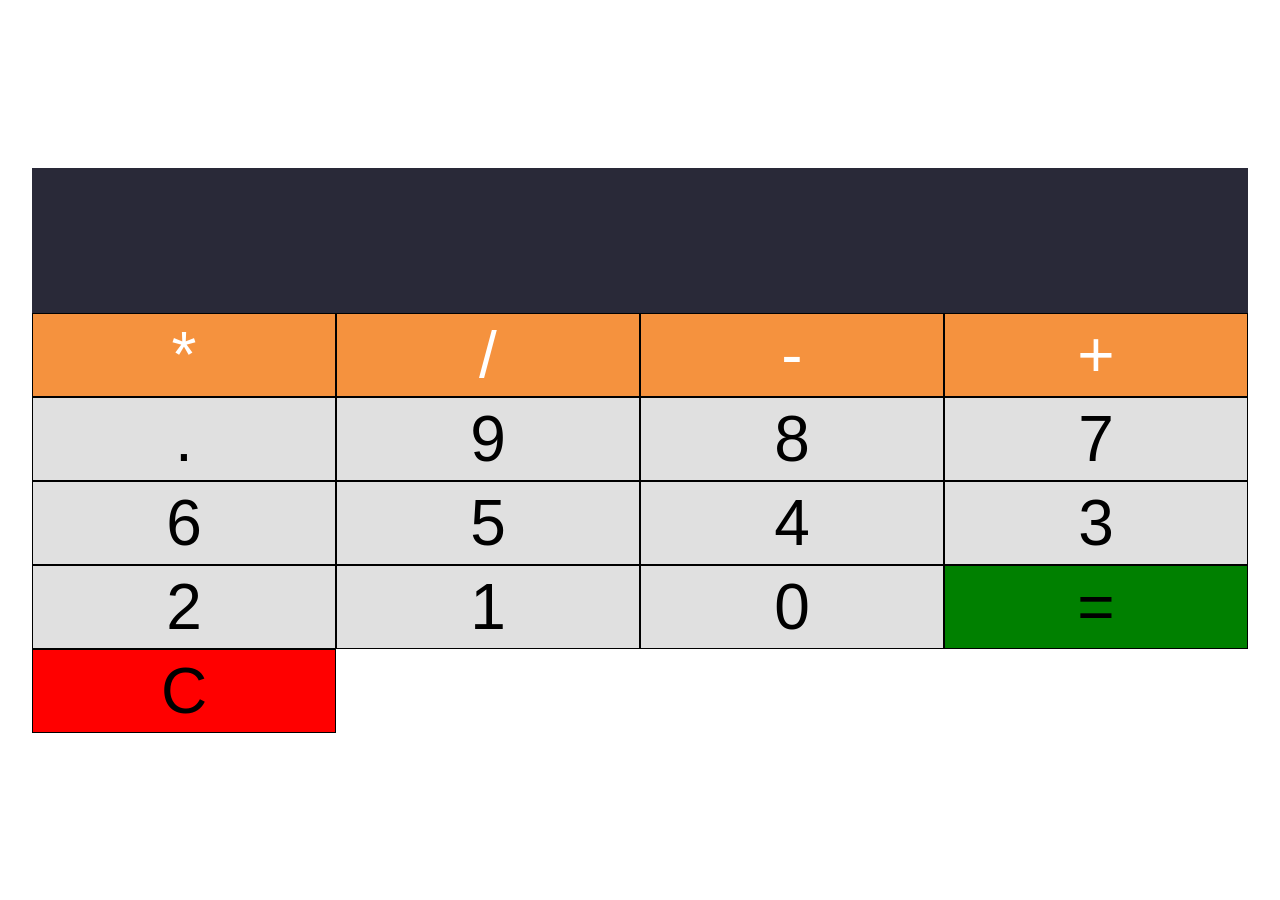
==== index.html @ f1f90103 "Add files via upload" ====
<!DOCTYPE html>
<html lang="en">

<head>
 <meta charset="UTF-8">
 <meta name="viewport" content="width=device-width, initial-scale=1.0">
 <meta http-equiv="X-UA-Compatible" content="ie=edge">
 <title>Recording</title>
 <link rel="stylesheet" href="style.css">
</head>

<body>
 <section class="calculator">
  <form>
   <input type="text" name="" id="" class="screen">
  </form>
  <div class="buttons">
   <!-- yellow -->
   <button type="button" class="btn btn-yellow" data-num="*">*</button>
   <button type="button" class="btn btn-yellow" data-num="/">/</button>
   <button type="button" class="btn btn-yellow" data-num="-">-</button>
   <button type="button" class="btn btn-yellow" data-num="+">+</button>
   <!-- grey buttons -->
   <button type="button" class="btn btn-grey" data-num=".">.</button>
   <button type="button" class="btn btn-grey" data-num="9">9</button>
   <button type="button" class="btn btn-grey" data-num="8">8</button>
   <button type="button" class="btn btn-grey" data-num="7">7</button>
   <button type="button" class="btn btn-grey" data-num="6">6</button>
   <button type="button" class="btn btn-grey" data-num="5">5</button>
   <button type="button" class="btn btn-grey" data-num="4">4</button>
   <button type="button" class="btn btn-grey" data-num="3">3</button>
   <button type="button" class="btn btn-grey" data-num="2">2</button>
   <button type="button" class="btn btn-grey" data-num="1">1</button>
   <button type="button" class="btn btn-grey" data-num="0">0</button>
   <button type="button" class="btn-equal btn-grey">=</button>
   <button type="button" class="btn-clear btn-grey">C</button>


  </div>





 </section>





 <script src="script.js"></script>
</body>

</html>
---- style.css ----
*{
 margin: 0;
 padding: 0;
 box-sizing: border-box;
}

body{
 min-height: 100vh;
 display: flex;
 align-items: center;
 justify-content: center;

}

.calculator{
 flex: 0 0 95%;
}
.screen{
 width: 100%;
 font-size: 7rem;
 padding: 0.5rem;
 background: rgb(41,41,56);
 color: white;
 border:none;
}

.buttons{
 display: flex;
 flex-wrap: wrap;
 transition: all 0.5s linear;
}

button{
 flex:0 0 25%;
 border: 1px solid black;
 padding: 0.25rem 0;
 transition: all 2s ease;
}
button:hover{
 background: blue;
}
.btn-yellow{
 background: rgb(245,146,62);
 color: white;
}
.btn-grey{
 background: rgb(224,224,224);
}
.btn,.btn-equal,.btn-clear{
 font-size: 4rem;
}
.btn-equal{
 background: green;
}
.btn-clear{
 background: red;
}
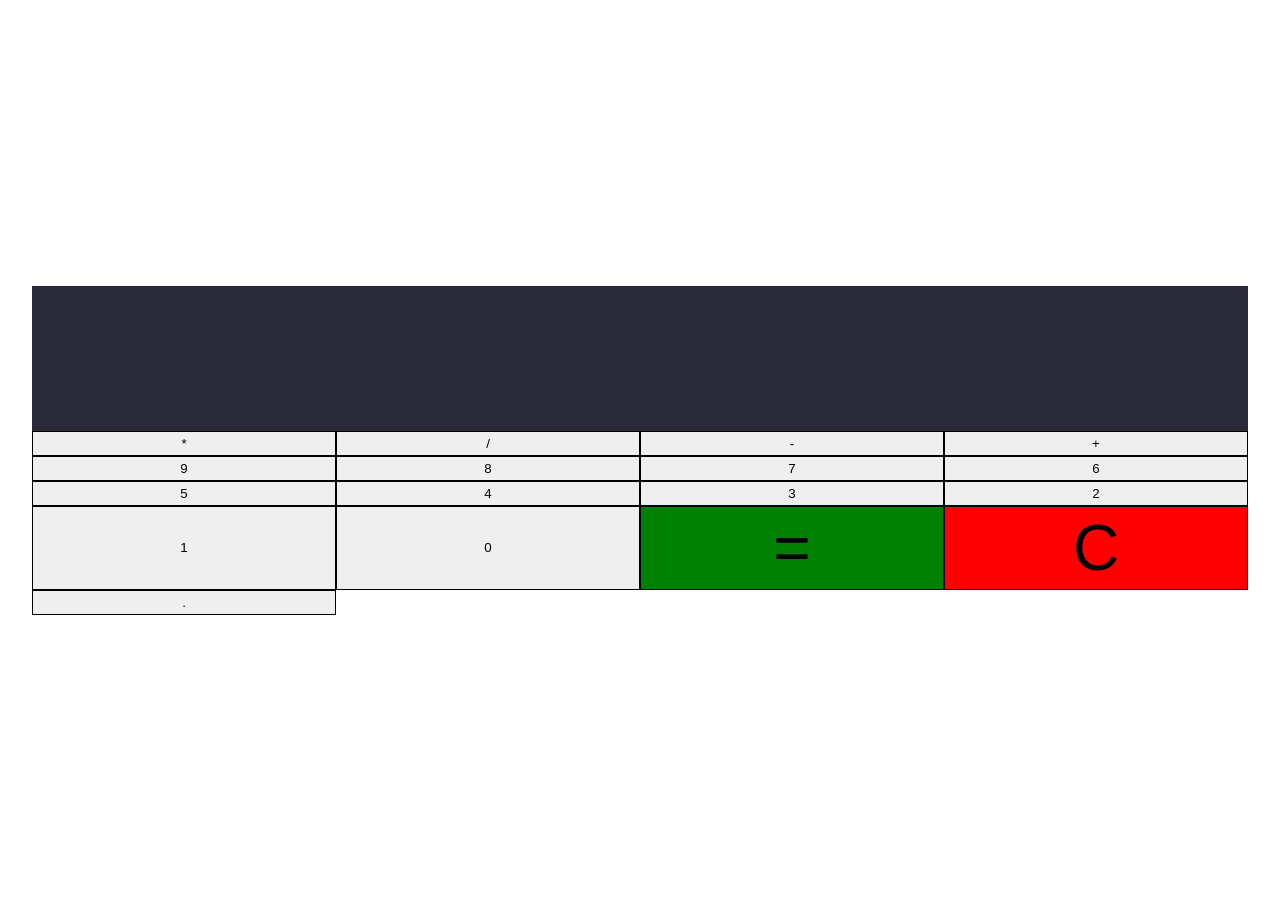
==== commit 9579ea63: "Update index.html" ====
--- a/index.html
+++ b/index.html
@@ -1,54 +1,36 @@
 <!DOCTYPE html>
-<html lang="en">
-
 <head>
- <meta charset="UTF-8">
- <meta name="viewport" content="width=device-width, initial-scale=1.0">
- <meta http-equiv="X-UA-Compatible" content="ie=edge">
- <title>Recording</title>
- <link rel="stylesheet" href="style.css">
+ <title>Calculator</title>
+ <link rel="stylesheet" type="text/css" href="style.css">
+ <script src="script.js"></script>
 </head>
 
 <body>
- <section class="calculator">
-  <form>
+ <div class="calculator">
    <input type="text" name="" id="" class="screen">
-  </form>
-  <div class="buttons">
-   <!-- yellow -->
-   <button type="button" class="btn btn-yellow" data-num="*">*</button>
-   <button type="button" class="btn btn-yellow" data-num="/">/</button>
-   <button type="button" class="btn btn-yellow" data-num="-">-</button>
-   <button type="button" class="btn btn-yellow" data-num="+">+</button>
-   <!-- grey buttons -->
-   <button type="button" class="btn btn-grey" data-num=".">.</button>
-   <button type="button" class="btn btn-grey" data-num="9">9</button>
-   <button type="button" class="btn btn-grey" data-num="8">8</button>
-   <button type="button" class="btn btn-grey" data-num="7">7</button>
-   <button type="button" class="btn btn-grey" data-num="6">6</button>
-   <button type="button" class="btn btn-grey" data-num="5">5</button>
-   <button type="button" class="btn btn-grey" data-num="4">4</button>
-   <button type="button" class="btn btn-grey" data-num="3">3</button>
-   <button type="button" class="btn btn-grey" data-num="2">2</button>
-   <button type="button" class="btn btn-grey" data-num="1">1</button>
-   <button type="button" class="btn btn-grey" data-num="0">0</button>
-   <button type="button" class="btn-equal btn-grey">=</button>
-   <button type="button" class="btn-clear btn-grey">C</button>
-
-
-  </div>
-
-
-
-
-
- </section>
-
-
-
-
-
- <script src="script.js"></script>
+   <div class="buttons">
+    <!-- math operations'keys -->
+    <button type="button" class="math" data-num="*">*</button>
+    <button type="button" class="math" data-num="/">/</button>
+    <button type="button" class="math" data-num="-">-</button>
+    <button type="button" class="math" data-num="+">+</button>
+    <!-- number keys -->
+    <button type="button" class="numbers" data-num="9">9</button>
+    <button type="button" class="numbers" data-num="8">8</button>
+    <button type="button" class="numbers" data-num="7">7</button>
+    <button type="button" class="numbers" data-num="6">6</button>
+    <button type="button" class="numbers" data-num="5">5</button>
+    <button type="button" class="numbers" data-num="4">4</button>
+    <button type="button" class="numbers" data-num="3">3</button>
+    <button type="button" class="numbers" data-num="2">2</button>
+    <button type="button" class="numbers" data-num="1">1</button>
+    <button type="button" class="numbers" data-num="0">0</button>
+    <!-- tool keys -->
+    <button type="button" class="btn-equal numbers">=</button>
+    <button type="button" class="btn-clear numbers">C</button>
+    <button type="button" class="btn-decimal numbers" data-num=".">.</button>
+   </div>
+ </div>
 </body>
 
 </html>
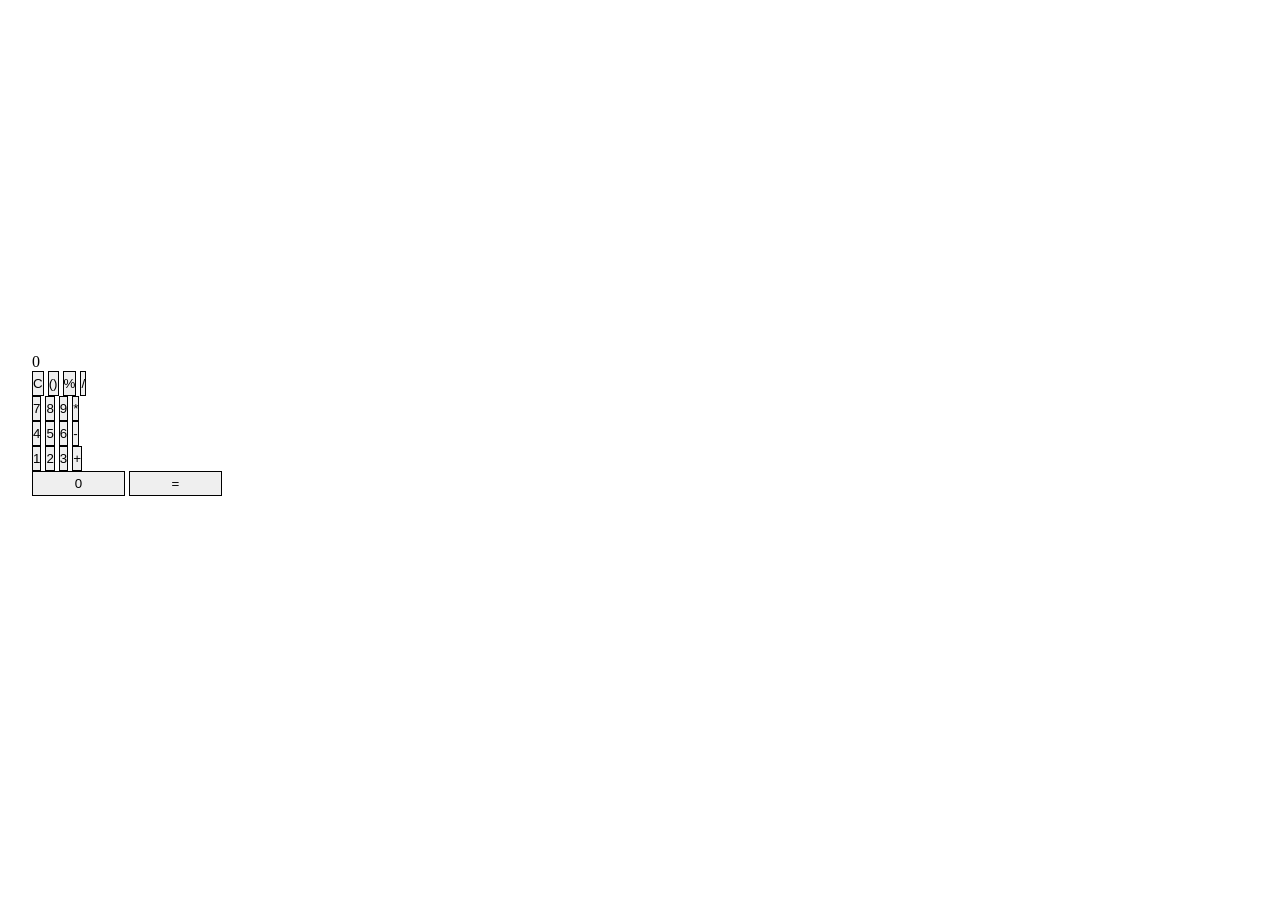
==== commit 651ec037: "Update index.html" ====
--- a/index.html
+++ b/index.html
@@ -1,36 +1,50 @@
 <!DOCTYPE html>
+<html>
 <head>
- <title>Calculator</title>
- <link rel="stylesheet" type="text/css" href="style.css">
- <script src="script.js"></script>
+	<link rel="stylesheet" type="text/css" href="style.css">
+	<script type="text/javascript" src="script.js"></script>
+	<title>Calculator</title>
 </head>
-
 <body>
- <div class="calculator">
-   <input type="text" name="" id="" class="screen">
-   <div class="buttons">
-    <!-- math operations'keys -->
-    <button type="button" class="math" data-num="*">*</button>
-    <button type="button" class="math" data-num="/">/</button>
-    <button type="button" class="math" data-num="-">-</button>
-    <button type="button" class="math" data-num="+">+</button>
-    <!-- number keys -->
-    <button type="button" class="numbers" data-num="9">9</button>
-    <button type="button" class="numbers" data-num="8">8</button>
-    <button type="button" class="numbers" data-num="7">7</button>
-    <button type="button" class="numbers" data-num="6">6</button>
-    <button type="button" class="numbers" data-num="5">5</button>
-    <button type="button" class="numbers" data-num="4">4</button>
-    <button type="button" class="numbers" data-num="3">3</button>
-    <button type="button" class="numbers" data-num="2">2</button>
-    <button type="button" class="numbers" data-num="1">1</button>
-    <button type="button" class="numbers" data-num="0">0</button>
-    <!-- tool keys -->
-    <button type="button" class="btn-equal numbers">=</button>
-    <button type="button" class="btn-clear numbers">C</button>
-    <button type="button" class="btn-decimal numbers" data-num=".">.</button>
-   </div>
- </div>
+<div class="calculator">
+	<!-- Display screen -->
+	<div class="display">
+		<p id="output">0</p>
+	</div>
+	<!-- First row -->
+	<div class="first-row">
+		<button onclick="forclear()">C</button>
+		<button>()</button>
+		<button id="r1-3" value="%" onclick="percentage()">%</button>
+		<button id="r1-4" value="/" onclick="fordisplay('/')">/</button>
+	</div>
+	<!-- Second row -->
+	<div class="second-row">
+		<button value="7" onclick="fordisplay('7')">7</button>
+		<button value="8" onclick="fordisplay('8')">8</button>
+		<button value="9" onclick="fordisplay('9')">9</button>
+		<button value="*" onclick="fordisplay('*')">*</button>
+	</div>
+	<!-- Third row -->
+	<div class="third-row">
+		<button value="4" onclick="fordisplay('4')">4</button>
+		<button value="5" onclick="fordisplay('5')">5</button>
+		<button value="6" onclick="fordisplay('6')">6</button>
+		<button value="-" onclick="fordisplay('-')">-</button>
+	</div>
+	<!-- Forth row -->
+	<div class="forth-row">
+		<button value="1" onclick="fordisplay('1')">1</button>
+		<button value="2" onclick="fordisplay('2')">2</button>
+		<button value="3" onclick="fordisplay('3')">3</button>
+		<button value="+" onclick="fordisplay('+')">+</button>
+	</div>
+	<!-- Fifth row -->
+	<div class="fifth-row">
+		<button id="r5-1" value="0" onclick="fordisplay('0')" style="width: 93px;">0</button>
+		<button id="r5-2" value="=" onclick="solve()" style="width: 93px;">=</button>
+	</div>
+	<h1 style="color: white; font-size: 45px; text-align: center;">CASIO</h1>
+</div>
 </body>
-
 </html>
